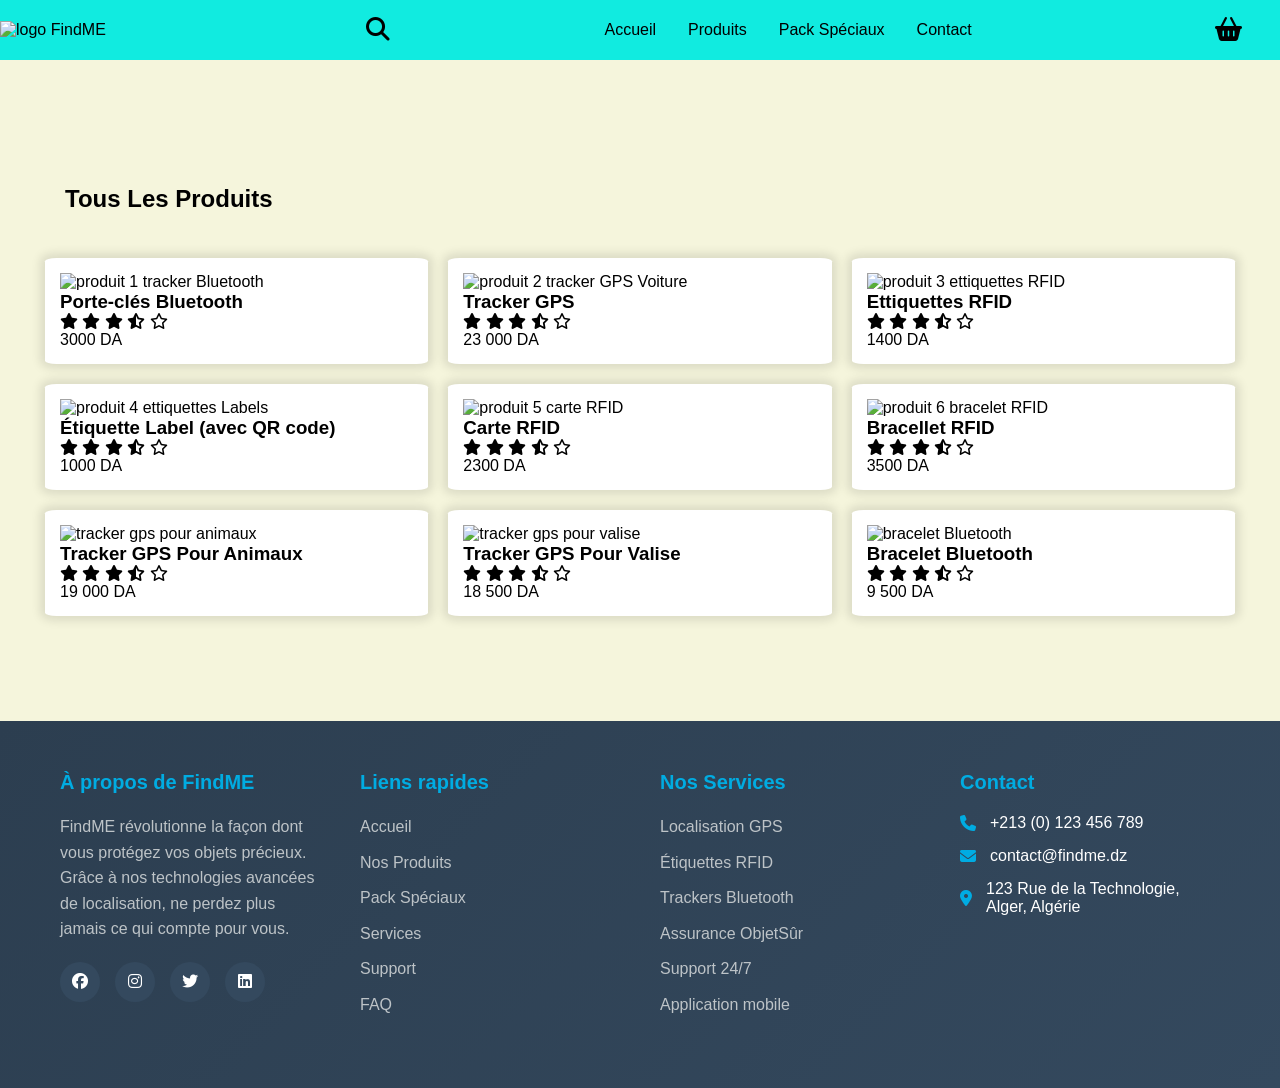
==== produit.html @ 4f5e7659 "Add files via upload" ====
<!DOCTYPE html>
<html lang="en">
<head>
    <meta charset="UTF-8">
    <meta name="viewport" content="width=device-width, initial-scale=1.0">
    <title>Produits_FindME</title>
    <link rel="stylesheet" href="https://cdnjs.cloudflare.com/ajax/libs/font-awesome/6.4.2/css/all.min.css" integrity="sha512-z3gLpd7yknf1YoNbCzqRKc4qyor8gaKU1qmn+CShxbuBusANI9QpRohGBreCFkKxLhei6S9CQXFEbbKuqLg0DA==" crossorigin="anonymous" referrerpolicy="no-referrer" />
    <link rel="stylesheet" type="text/css" href="produitStyle.css"> 
</head>
<body>
    <nav class="nav">
        <div class="logo"><img src="img/logo.png" alt="logo FindME"></div>
        
            <div class="search">
                <i class="fa-solid fa-magnifying-glass"></i>
            </div>
            <div class="searchZone">
                <form id="searchForm">
                    <input type="search" id="searchInput" placeholder="Rechercher des produits...">
                    <button type="submit" style="display:none"></button>
                </form>
            </div>
        
        <ul class="links">
            <li><a href="index.html">Accueil</a></li>
            <li><a href="produit.html">Produits</a></li>
            <li><a href="index.html#special-packs">Pack Spéciaux</a></li>
            <li><a href="#contact">Contact</a></li>
        </ul>
        <div class="shopping_btn">
            <i class="fa-solid fa-basket-shopping"></i>
        </div>
    
        <div class="toggle_btn">
            <i class="fa-solid fa-bars"></i>
        </div>
        <div class="dropdown_menu">
            <li><a href="index.html">Accueil</a></li>
            <li><a href="produit.html">Produits</a></li>
            <li><a href="index.html#special-packs">Pack Spéciaux</a></li>
            <li><a href="#contact">Contact</a></li>
        </div>
    </nav>
    <!--section meilleurs produits-->
    <section class="featured_products">
        <div class="container">
            <h1>
                Tous Les Produits
            </h1>
            <div class="row">
                <div class="col-1" id="produit-1">
                    <img src="img/Bluetooth_Porte-clé.png" alt="produit 1 tracker Bluetooth">
                    <h3>Porte-clés Bluetooth</h3>
                    <div class="ratting">
                        <i class="fa-solid fa-star" aria-hidden="true"></i>
                        <i class="fa-solid fa-star" aria-hidden="true"></i>
                        <i class="fa-solid fa-star" aria-hidden="true"></i>
                        <i class="fa-solid fa-star-half-stroke" aria-hidden="true"></i>
                        <i class="fa-regular fa-star" aria-hidden="true"></i>
                    </div>
                    <p>3000 DA</p>
                </div>
                <div class="col-1" id="produit-2">
                    <img src="img/GPS_voiture-removebg-preview.png" alt="produit 2 tracker GPS Voiture">
                    <h3>Tracker GPS </h3>
                    <div class="ratting">
                        <i class="fa-solid fa-star" aria-hidden="true"></i>
                        <i class="fa-solid fa-star" aria-hidden="true"></i>
                        <i class="fa-solid fa-star" aria-hidden="true"></i>
                        <i class="fa-solid fa-star-half-stroke" aria-hidden="true"></i>
                        <i class="fa-regular fa-star" aria-hidden="true"></i>
                    </div>
                    <p>23 000 DA</p>
                </div>
                <div class="col-1" id="produit-3">
                    <img src="img/RFID_Etiquette-removebg-preview.png" alt="produit 3 ettiquettes RFID ">
                    <h3>Ettiquettes RFID</h3>
                    <div class="ratting">
                        <i class="fa-solid fa-star" aria-hidden="true"></i>
                        <i class="fa-solid fa-star" aria-hidden="true"></i>
                        <i class="fa-solid fa-star" aria-hidden="true"></i>
                        <i class="fa-solid fa-star-half-stroke" aria-hidden="true"></i>
                        <i class="fa-regular fa-star" aria-hidden="true"></i>
                    </div>
                    <p>1400 DA</p>
                </div>
                <div class="col-1" id="produit-4">
                    <img src="img/RFID_Label-removebg-preview.png" alt="produit 4 ettiquettes Labels">
                    <h3>Étiquette Label (avec QR code)</h3>
                    <div class="ratting">
                        <i class="fa-solid fa-star" aria-hidden="true"></i>
                        <i class="fa-solid fa-star" aria-hidden="true"></i>
                        <i class="fa-solid fa-star" aria-hidden="true"></i>
                        <i class="fa-solid fa-star-half-stroke" aria-hidden="true"></i>
                        <i class="fa-regular fa-star" aria-hidden="true"></i>
                    </div>
                    <p>1000 DA</p>
                </div>
                <div class="col-1" id="produit-5">
                    <img src="img/RFID_carte-removebg-preview.png" alt="produit 5 carte RFID">
                    <h3>Carte RFID</h3>
                    <div class="ratting">
                        <i class="fa-solid fa-star" aria-hidden="true"></i>
                        <i class="fa-solid fa-star" aria-hidden="true"></i>
                        <i class="fa-solid fa-star" aria-hidden="true"></i>
                        <i class="fa-solid fa-star-half-stroke" aria-hidden="true"></i>
                        <i class="fa-regular fa-star" aria-hidden="true"></i>
                    </div>
                    <p>2300 DA</p>
                </div>
                <div class="col-1" id="produit-6">
                    <img src="img/RFID_Bracelet-removebg-preview.png" alt="produit 6 bracelet RFID">
                    <h3>Bracellet RFID</h3>
                    <div class="ratting">
                        <i class="fa-solid fa-star" aria-hidden="true"></i>
                        <i class="fa-solid fa-star" aria-hidden="true"></i>
                        <i class="fa-solid fa-star" aria-hidden="true"></i>
                        <i class="fa-solid fa-star-half-stroke" aria-hidden="true"></i>
                        <i class="fa-regular fa-star" aria-hidden="true"></i>
                    </div>
                    <p>3500 DA</p>
                </div>
                <div class="col-1" id="produit-7">
                    <img src="img/GPS_animaux-removebg-preview.png" alt="tracker gps pour animaux">
                    <h3>Tracker GPS Pour Animaux</h3>
                    <div class="ratting">
                        <i class="fa-solid fa-star" aria-hidden="true"></i>
                        <i class="fa-solid fa-star" aria-hidden="true"></i>
                        <i class="fa-solid fa-star" aria-hidden="true"></i>
                        <i class="fa-solid fa-star-half-stroke" aria-hidden="true"></i>
                        <i class="fa-regular fa-star" aria-hidden="true"></i>
                    </div>
                    <p>19 000 DA</p>
                </div>
                <div class="col-1" id="produit-8">
                    <img src="img/GPS_valise-removebg-preview.png" alt="tracker gps pour valise">
                    <h3>Tracker GPS Pour Valise</h3>
                    <div class="ratting">
                        <i class="fa-solid fa-star" aria-hidden="true"></i>
                        <i class="fa-solid fa-star" aria-hidden="true"></i>
                        <i class="fa-solid fa-star" aria-hidden="true"></i>
                        <i class="fa-solid fa-star-half-stroke" aria-hidden="true"></i>
                        <i class="fa-regular fa-star" aria-hidden="true"></i>
                    </div>
                    <p>18 500 DA</p>
                </div>
                <div class="col-1" id="produit-9">
                    <img src="img/Bluetooth_Bracelet-removebg-preview.png" alt="bracelet Bluetooth">
                    <h3>Bracelet Bluetooth</h3>
                    <div class="ratting">
                        <i class="fa-solid fa-star" aria-hidden="true"></i>
                        <i class="fa-solid fa-star" aria-hidden="true"></i>
                        <i class="fa-solid fa-star" aria-hidden="true"></i>
                        <i class="fa-solid fa-star-half-stroke" aria-hidden="true"></i>
                        <i class="fa-regular fa-star" aria-hidden="true"></i>
                    </div>
                    <p>9 500 DA</p>
                </div>
            </div>
        </div>
    </section>
    
    <!--fin de la  section meilleurs produits-->
    <!-- Modal pour les détails du produit -->
    <div id="productModal" class="modal">
        <div class="modal-content">
            <span class="close-btn">&times;</span>
            <div class="modal-body">
                <div class="modal-image">
                    <img id="modalProductImage" src="" alt="">
                </div>
                <div class="modal-details">
                    <h2 id="modalProductTitle"></h2>
                    <div class="ratting">
                        <i class="fa-solid fa-star"></i>
                        <i class="fa-solid fa-star"></i>
                        <i class="fa-solid fa-star"></i>
                        <i class="fa-solid fa-star-half-stroke"></i>
                        <i class="fa-regular fa-star"></i>
                    </div>
                    <p id="modalProductPrice" class="price"></p>
                    <div class="description">
                        <h3>Description</h3>
                        <p id="modalProductDescription"></p>
                    </div>
                    <div class="advantages">
                        <h3>Avantages</h3>
                        <ul id="modalProductAdvantages"></ul>
                    </div>
                    <button class="add-to-cart">Ajouter au panier</button>
                </div>
            </div>
        </div>
    </div>
    <!-- Panier -->
    <div class="cart-overlay">
        <div class="cart">
            <span class="close-cart">&times;</span>
            <h2>Votre Panier</h2>
            <div class="cart-content">
                <!-- Les articles du panier seront ajoutés ici dynamiquement -->
            </div>
            <div class="cart-footer">
                <h3>Total: <span class="cart-total">0 DA</span></h3>
                <button class="clear-cart">Vider le panier</button>
                <button class="checkout">Passer la commande</button>
            </div>
        </div>
    </div>
    <!-- Footer -->
    <footer id="contact">
        <div class="footer-container">
            <div class="footer-content">
                <!-- À propos -->
                <div class="footer-section">
                    <h3>À propos de FindME</h3>
                    <p>FindME révolutionne la façon dont vous protégez vos objets précieux. Grâce à nos technologies avancées de localisation, ne perdez plus jamais ce qui compte pour vous.</p>
                    <div class="social-links">
                        <a href="#"><i class="fa-brands fa-facebook"></i></a>
                        <a href="#"><i class="fa-brands fa-instagram"></i></a>
                        <a href="#"><i class="fa-brands fa-twitter"></i></a>
                        <a href="#"><i class="fa-brands fa-linkedin"></i></a>
                    </div>
                </div>

                <!-- Liens rapides -->
                <div class="footer-section">
                    <h3>Liens rapides</h3>
                    <ul>
                        <li><a href="index.html">Accueil</a></li>
                        <li><a href="#produits">Nos Produits</a></li>
                        <li><a href="#special-packs">Pack Spéciaux</a></li>
                        <li><a href="#services">Services</a></li>
                        <li><a href="#support">Support</a></li>
                        <li><a href="#faq">FAQ</a></li>
                    </ul>
                </div>

                <!-- Services -->
                <div class="footer-section">
                    <h3>Nos Services</h3>
                    <ul>
                        <li><a href="#">Localisation GPS</a></li>
                        <li><a href="#">Étiquettes RFID</a></li>
                        <li><a href="#">Trackers Bluetooth</a></li>
                        <li><a href="#">Assurance ObjetSûr</a></li>
                        <li><a href="#">Support 24/7</a></li>
                        <li><a href="#">Application mobile</a></li>
                    </ul>
                </div>

                <!-- Contact -->
                <div class="footer-section">
                    <h3>Contact</h3>
                    <div class="contact-item">
                        <i class="fa-solid fa-phone"></i>
                        <span>+213 (0) 123 456 789</span>
                    </div>
                    <div class="contact-item">
                        <i class="fa-solid fa-envelope"></i>
                        <span>contact@findme.dz</span>
                    </div>
                    <div class="contact-item">
                        <i class="fa-solid fa-location-dot"></i>
                        <span>123 Rue de la Technologie, Alger, Algérie</span>
                    </div>
                </div>
            </div>
        </div>
    </footer>
    <!-- Importation du fichier JS principal -->
    <script src="carte.js"></script>
    <script>
        document.addEventListener('DOMContentLoaded', function() {
            // Corrige le décalage immédiatement
            if(window.location.hash) {
                const target = document.querySelector(window.location.hash);
                if(target) {
                    window.scrollTo({
                        top: target.offsetTop - 100,
                        behavior: 'instant'
                    });
                }
            }

            // Gestion du menu hamburger
            const toggleBtn = document.querySelector('.toggle_btn');
            const toggleBtnIcon = document.querySelector('.toggle_btn i');
            const dropdownMenu = document.querySelector('.dropdown_menu');
        
            // Gestion de la recherche
            const searchButton = document.querySelector('.search');
            const searchIcon = document.querySelector('.search i');
            const searchZone = document.querySelector('.searchZone');
            const searchInput = document.getElementById('searchInput');
            
            // Initialisation - La barre de recherche est fermée au départ
            searchZone.style.display = 'none';
            
            // Toggle du menu hamburger
            if (toggleBtn) {
                toggleBtn.addEventListener('click', function() {
                    dropdownMenu.classList.toggle('open');
                    const isOpen = dropdownMenu.classList.contains('open');
                    
                    toggleBtnIcon.className = isOpen
                        ? 'fa-solid fa-xmark'
                        : 'fa-solid fa-bars';
                });
            }
            
            // Fonction pour fermer la barre de recherche
            function closeSearchBar() {
                searchZone.style.display = 'none';
                searchIcon.className = 'fa-solid fa-magnifying-glass';
                // Supprimer les résultats s'ils existent
                const existingResults = document.getElementById('searchResults');
                if (existingResults) {
                    existingResults.remove();
                }
            }
            
            // Fonction pour ouvrir la barre de recherche
            function openSearchBar() {
                searchZone.style.display = 'block';
                searchIcon.className = 'fa-solid fa-xmark';
                searchInput.focus();
            }
            
            // Toggle de la barre de recherche
            if (searchButton) {
                searchButton.addEventListener('click', function(e) {
                    e.stopPropagation(); // Empêche la propagation du clic
                    if (searchZone.style.display === 'none') {
                        openSearchBar();
                    } else {
                        closeSearchBar();
                    }
                });
            }
            
            // Gestion de la soumission du formulaire de recherche
            const searchForm = document.getElementById('searchForm');
            if (searchForm) {
                searchForm.addEventListener('submit', function(e) {
                    e.preventDefault();
                    const query = searchInput.value;
                    if (query.trim() !== '') {
                        filterProducts(query);
                    }
                });
            }
            
            // Recherche en temps réel lors de la saisie
            if (searchInput) {
                searchInput.addEventListener('input', function() {
                    const query = this.value;
                    if (query.trim() === '') {
                        // Réinitialiser l'affichage de tous les produits
                        document.querySelectorAll('.col-1').forEach(product => {
                            product.style.display = 'block';
                        });
                        return;
                    }
                    
                    filterProducts(query);
                });
            }
            
            // Fermer la recherche en cliquant en dehors
            document.addEventListener('click', function(e) {
                if (!searchZone.contains(e.target) && !searchButton.contains(e.target)) {
                    closeSearchBar();
                }
            });
            
            // Empêcher la fermeture lors d'un clic sur la zone de recherche
            searchZone.addEventListener('click', function(e) {
                e.stopPropagation();
            });

            // Gestion des liens internes
            document.querySelectorAll('a[href^="#produit-"]').forEach(link => {
                link.addEventListener('click', function(e) {
                    const targetId = this.getAttribute('href');
                    const target = document.querySelector(targetId);
                    if(target) {
                        e.preventDefault();
                        window.scrollTo({
                            top: target.offsetTop -100,
                            behavior: 'smooth'
                        });
                        // Mise à jour de l'URL sans rechargement
                        history.pushState(null, null, targetId);
                    }
                });
            });
            
            // Gestion des clics sur les produits
            document.querySelectorAll('.col-1').forEach((product, index) => {
                product.addEventListener('click', () => {
                    const modal = document.getElementById('productModal');
                    const productData = products[index];
                    
                    // Vérifier que productData existe
                    if (productData) {
                        // Remplir le modal avec les données du produit
                        document.getElementById('modalProductImage').src = productData.image;
                        document.getElementById('modalProductTitle').textContent = productData.title;
                        document.getElementById('modalProductPrice').textContent = productData.price;
                        document.getElementById('modalProductDescription').textContent = productData.description;
                        
                        const advantagesList = document.getElementById('modalProductAdvantages');
                        advantagesList.innerHTML = '';
                        productData.advantages.forEach(advantage => {
                            const li = document.createElement('li');
                            li.textContent = advantage;
                            advantagesList.appendChild(li);
                        });
                        
                        // Afficher le modal
                        modal.style.display = 'block';
                    } else {
                        console.error('Données du produit introuvables pour l\'index:', index);
                    }
                });
            });
            
            // Fermer le modal
            const closeBtn = document.querySelector('.close-btn');
            if (closeBtn) {
                closeBtn.addEventListener('click', () => {
                    document.getElementById('productModal').style.display = 'none';
                });
            }
            
            // Fermer le modal si on clique en dehors
            window.addEventListener('click', (event) => {
                const modal = document.getElementById('productModal');
                if (event.target === modal) {
                    modal.style.display = 'none';
                }
            });
            
            // Gestion du bouton "Ajouter au panier"
            const addToCartBtn = document.querySelector('.add-to-cart');
            if (addToCartBtn) {
                addToCartBtn.addEventListener('click', () => {
                    const modalTitle = document.getElementById('modalProductTitle').textContent;
                    const product = products.find(p => p.title === modalTitle);
    
                    if (product) {
                        addToCart(product);
                        document.getElementById('productModal').style.display = 'none';
                        alert('Produit ajouté au panier !');
                    }
                });
            }
            
            // Initialisation du panier
            initCart();
        });
        
        // Fonction de filtrage des produits
        function filterProducts(searchTerm) {
            const productElements = document.querySelectorAll('.col-1');
            const searchLower = searchTerm.toLowerCase();
            
            productElements.forEach(product => {
                const productTitle = product.querySelector('h3').textContent.toLowerCase();
                
                if (productTitle.includes(searchLower)) {
                    product.style.display = 'block';
                } else {
                    product.style.display = 'none';
                }
            });
        }
    </script>
</body>
</html>
---- produitStyle.css ----
*{
    margin: 0;
    padding: 0;
    box-sizing: border-box;
    font-family:Verdana, Geneva, Tahoma, sans-serif;
}
body{
    height: 100vh;
    background-color: beige;
}
li{
    list-style: none;
}
a{
    text-decoration:none;
    color: black;
    font-size: 1rem;
}
a:hover{
    text-decoration: underline;
    color: rgb(30, 121, 240);
}

nav{
    padding: 1rem 0; /* Espace vertical uniquement */
    width: 100%;
    height: 60px;
    max-width: 1800px;
    margin:0%;
    display: flex;
    align-items: center;
    justify-content: space-between;
    background-color: rgb(17, 235, 224);

}

.logo img{
    width: 200px;   /* Ajustez cette valeur selon vos besoins */
    height: auto;  /* Garde les proportions originales */
    display: block;
}
/* Style pour les résultats de recherche */
#searchResults {
    position: absolute;
    top: 100%; /* Place les résultats juste en dessous du champ de recherche */
    left: 0;
    width: 100%;
    max-height: 400px;
    overflow-y: auto;
    background-color: white;
    border: 1px solid #ddd;
    border-radius: 0 0 4px 4px;
    box-shadow: 0 4px 8px rgba(0,0,0,0.1);
    z-index: 1000;
    margin-top: 5px;
}

#searchResults h4 {
    background-color: #f8f9fa;
    color: #333;
    font-size: 16px;
}

#searchResults div {
    transition: background-color 0.2s;
}

#searchResults div:hover {
    background-color: #f0f0f0;
}
.nav .search-container {
    display: flex;
    align-items: center;
    position: relative;
}

.nav .searchZone {
    position: relative;
    display: flex;
    align-items: center;
}
/* Stylez correctement la barre de recherche */
.nav .search {
    color: black;
    font-size: 1.5rem;
    cursor: pointer;
    margin-right: 10px;
    width: 1.5rem;
    text-align: center;
}



.nav .searchZone.open {
    display: flex;
}

.searchZone input[type="search"] {
    padding: 8px 15px;
    border: 1px solid #ddd;
    border-radius: 20px;
    width: 200px;
    transition: width 0.3s;
}

.nav .searchZone input.open {
    display: inline-block;

}
.searchZone input[type="search"]:focus {
    width: 250px;
    outline: none;
    border-color: #4a90e2;
}


.nav .links{
    display: flex;
    gap: 2rem;
    padding: 3%;
}
.nav .toggle_btn{
color: white;
font-size: 1.5rem;
padding: 3%;
cursor: pointer;
display: none;
}
.nav .shopping_btn{
    color: black;
    font-size: 1.5rem;
    cursor: pointer;
    padding: 3%;
}

/*dropdown menus*/
.dropdown_menu{
    display: none;
    position: absolute;
    right: 2rem;
    top: 60px;
    height: 0;
    width: 300px;
    background: rgba(255,255,255,0.1);
    backdrop-filter: blur(15px);
    border-radius: 10px;
    overflow: hidden;
    transition: height 0.2s cubic-bezier(0.175, 0.885, 0.32, 1.275);
}
.dropdown_menu.open{
        height: 240px;
}
.dropdown_menu li{
        padding: 0.7rem;
        display: flex;
        align-items: center;
        justify-content: center;
}
/*section tous les produits */
.featured_products{
    margin: 20px;
    margin-top: 80px;
    display: flex;
    flex-direction: column;
    justify-content: center;
    align-items: center;
}
.container{
    padding: 25px;
    display: flex;
    flex-direction: column;
    justify-content: center;

}
.container h1{
    margin: 20px;
    padding-bottom: 25px;
}
.container .row {
    display: flex;
    flex-wrap: wrap; /* Permet le retour à la ligne */
    justify-content: center; /* Centre les éléments au lieu de space-between */
    gap: 20px; /* Espacement entre les produits */
}


.col-1{
    background-color: white;
    box-shadow: 0 0 10px 5px rgba(0, 0, 0, 0.1);
    border-radius: 3%;
    flex: 1; /* Permet aux éléments de grandir */
    min-width: 350px; /* Largeur minimale avant retour à la ligne */
    max-width: 450px; /* Largeur maximale */
    padding: 15px;
    flex-direction: column;
    justify-content: center;
    box-sizing: border-box;
    transition: transform 0.4s;
    
}
.col-1 img{
    width: 100%; /* L'image prend toute la largeur de sa colonne */
    height: auto; /* Maintient les proportions */
    max-height: 200px; /* Hauteur maximale */
    object-fit: contain; /* Garantit que l'image est entièrement visible */
    
}
.col-1:hover{
    transform: translateY(-15px);
    cursor: pointer;
}
/* Styles pour le modal */
.modal {
    display: none;
    position: fixed;
    z-index: 1000;
    left: 0;
    top: 0;
    width: 100%;
    height: 100%;
    background-color: rgba(0, 0, 0, 0.7);
    overflow: auto;
}

.modal-content {
    background-color: #fefefe;
    margin: 5% auto;
    padding: 20px;
    border-radius: 10px;
    width: 80%;
    max-width: 900px;
    position: relative;
}

.close-btn {
    position: absolute;
    right: 20px;
    top: 10px;
    font-size: 28px;
    font-weight: bold;
    cursor: pointer;
}

.modal-body {
    display: flex;
    gap: 30px;
}

.modal-image {
    flex: 1;
}

.modal-image img {
    width: 100%;
    max-height: 400px;
    object-fit: contain;
}

.modal-details {
    flex: 1;
}

.price {
    font-size: 1.5rem;
    color: orange;
    font-weight: bold;
    margin: 15px 0;
}

.description, .advantages {
    margin: 20px 0;
}

.add-to-cart {
    background-color: orange;
    color: white;
    border: none;
    padding: 12px 25px;
    font-size: 1rem;
    border-radius: 5px;
    cursor: pointer;
    transition: background-color 0.3s;
}

.add-to-cart:hover {
    background-color: darkorange;
}
/* Styles pour le panier */
.cart-overlay {
    position: fixed;
    top: 0;
    right: 0;
    width: 100%;
    height: 100%;
    background-color: rgba(0, 0, 0, 0.5);
    z-index: 999;
    visibility: hidden;
    transition: all 0.3s ease;
}

.cart {
    position: fixed;
    top: 0;
    right: 0;
    width: 400px;
    height: 100%;
    background: #fff;
    box-shadow: -5px 0 15px rgba(0, 0, 0, 0.1);
    overflow-y: auto;
    transform: translateX(100%);
    transition: all 0.3s ease;
    z-index: 1000;
}

.cart-overlay.show {
    visibility: visible;
}

.cart.show {
    transform: translateX(0);
}

.close-cart {
    position: absolute;
    top: 15px;
    right: 15px;
    font-size: 24px;
    cursor: pointer;
}

.cart h2 {
    text-align: center;
    padding: 20px 0;
    border-bottom: 1px solid #eee;
}

.cart-content {
    padding: 20px;
}

.cart-item {
    display: flex;
    align-items: center;
    margin-bottom: 15px;
    border-bottom: 1px solid #eee;
    padding-bottom: 15px;
}

.cart-item img {
    width: 70px;
    height: 70px;
    object-fit: cover;
    margin-right: 15px;
}

.cart-item-details {
    flex: 1;
}

.cart-item-details h4 {
    margin: 0 0 5px 0;
}

.cart-item-details p {
    margin: 0;
}

.remove-item {
    color: #ff0000;
    cursor: pointer;
    background: none;
    border: none;
    font-size: 16px;
}

.cart-footer {
    padding: 20px;
    border-top: 1px solid #eee;
}

.cart-footer h3 {
    margin-bottom: 15px;
    text-align: right;
}

.clear-cart, .checkout {
    width: 100%;
    padding: 10px;
    margin-bottom: 10px;
    border: none;
    border-radius: 5px;
    cursor: pointer;
}

.clear-cart {
    background-color: #f8f8f8;
    color: #333;
}

.checkout {
    background-color: #4CAF50;
    color: white;
}
  
/* Footer Styles */
footer {
    background: linear-gradient(135deg, #2c3e50 0%, #34495e 100%);
    color: white;
    padding: 50px 0 20px;
    margin-top: 80px;
}

.footer-container {
    max-width: 1200px;
    margin: 0 auto;
    padding: 0 20px;
}

.footer-content {
    display: grid;
    grid-template-columns: repeat(auto-fit, minmax(250px, 1fr));
    gap: 40px;
    margin-bottom: 40px;
}

.footer-section h3 {
    color: #00ace2;
    margin-bottom: 20px;
    font-size: 20px;
}

.footer-section p,
.footer-section li {
    margin-bottom: 10px;
    color: #bdc3c7;
    line-height: 1.6;
}

.footer-section ul {
    list-style: none;
}

.footer-section ul li a {
    color: #bdc3c7;
    text-decoration: none;
    transition: color 0.3s ease;
}

.footer-section ul li a:hover {
    color: #00ace2;
}

.footer-section .contact-item {
    display: flex;
    align-items: center;
    margin-bottom: 15px;
}

.footer-section .contact-item i {
    color: #00ace2;
    margin-right: 10px;
    width: 20px;
}

.social-links {
    display: flex;
    gap: 15px;
    margin-top: 20px;
}

.social-links a {
    display: inline-block;
    width: 40px;
    height: 40px;
    background: #34495e;
    border-radius: 50%;
    text-align: center;
    line-height: 40px;
    color: white;
    transition: all 0.3s ease;
}

.social-links a:hover {
    background: #00ace2;
    transform: translateY(-3px);
}

.footer-bottom {
    border-top: 1px solid #34495e;
    padding-top: 20px;
    text-align: center;
}

.footer-bottom p {
    color: #bdc3c7;
    margin: 0;
}


/*responsive display*/
@media (max-width: 768px) {
    .search-container {
        margin-right: auto;
    }
    
    .searchZone input.open {
        width: 150px;
    }
    .col-1 {
        min-width: 150px;
        max-width: 100%;
    }
    .modal-body {
        flex-direction: column;
    }
    
    .modal-content {
        width: 95%;
        margin: 10% auto;
    }
}
@media(max-width: 992px){
    .nav .links{
        display: none;
    }

    .nav .toggle_btn{
        display: block;
    }
    .dropdown_menu{
        display: block;
    }
    
    
}
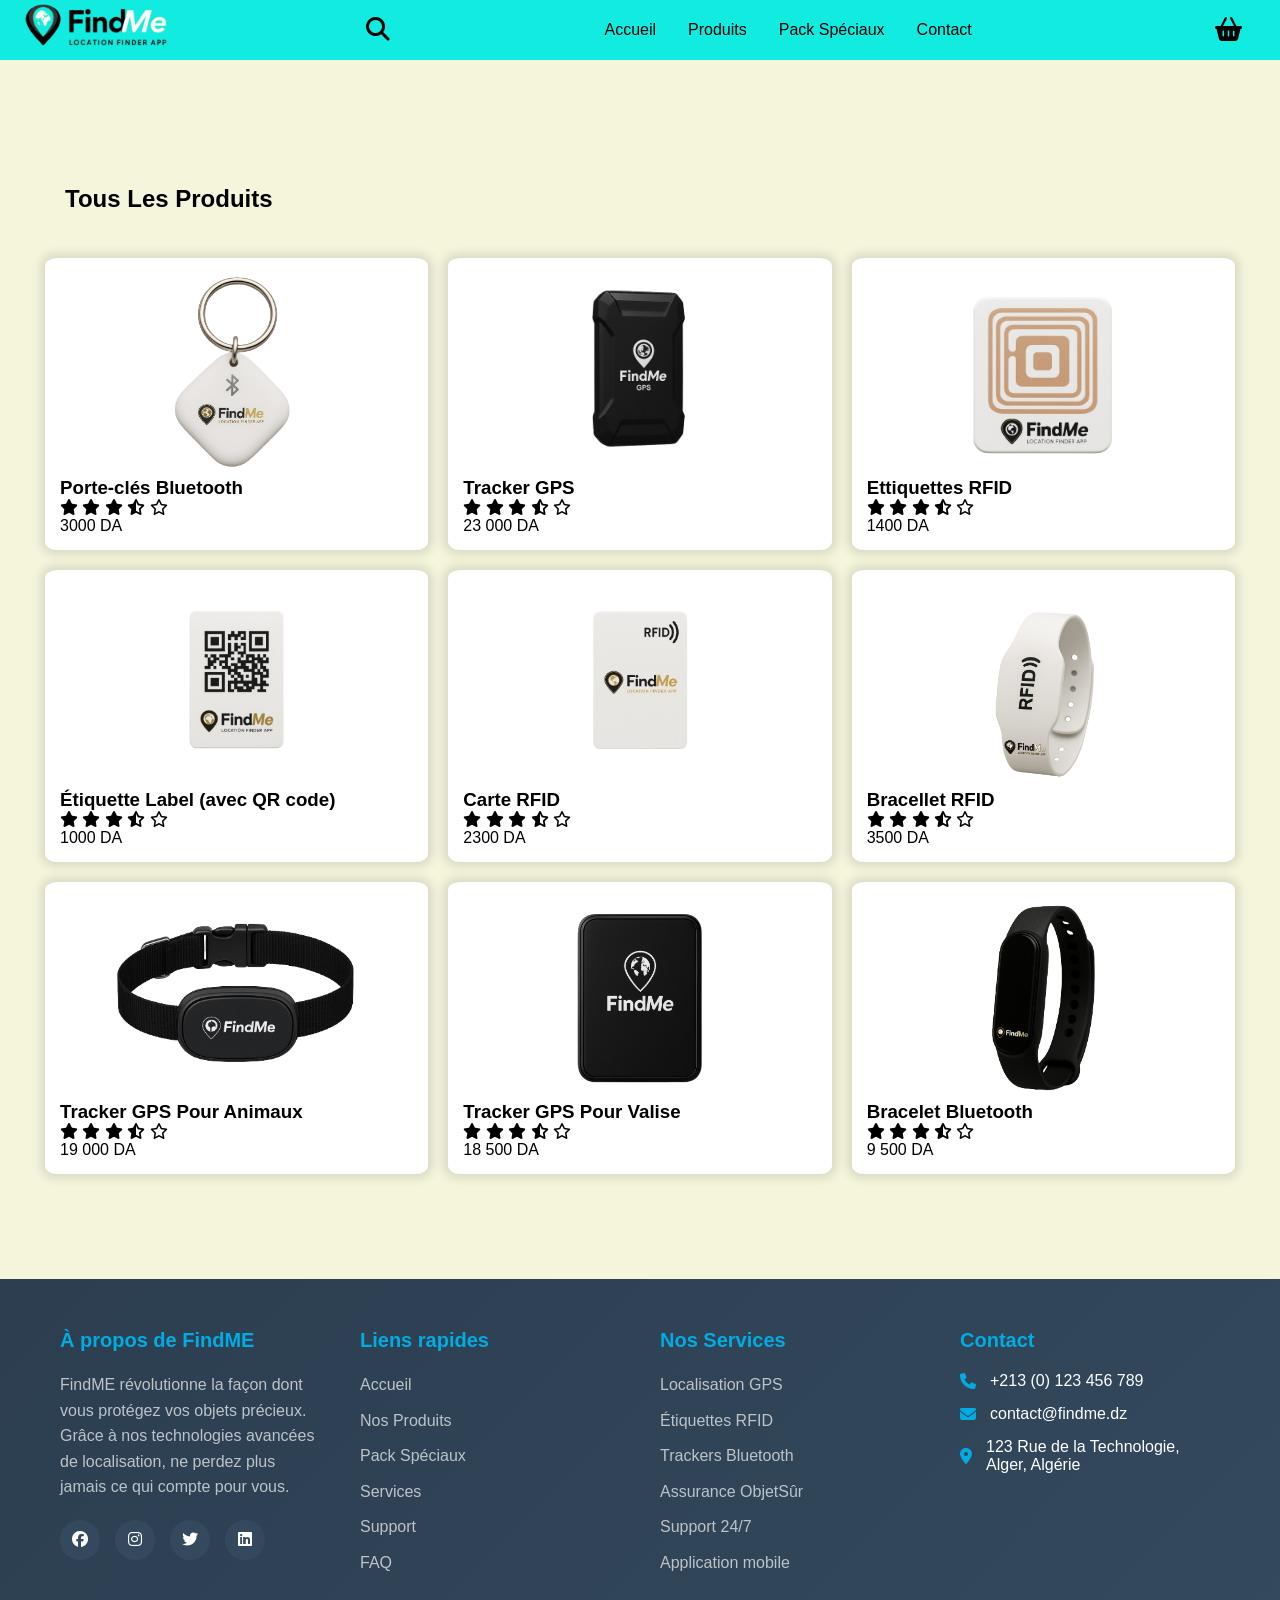
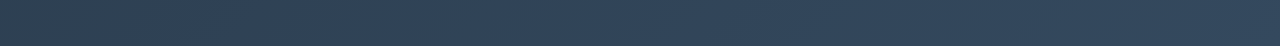
==== commit 36eb180c: "Organisation en img/, css/, js/ et corrections - Images rangées dans img/ (le code les y cherchait)," ====
--- a/produit.html
+++ b/produit.html
@@ -5,7 +5,7 @@
     <meta name="viewport" content="width=device-width, initial-scale=1.0">
     <title>Produits_FindME</title>
     <link rel="stylesheet" href="https://cdnjs.cloudflare.com/ajax/libs/font-awesome/6.4.2/css/all.min.css" integrity="sha512-z3gLpd7yknf1YoNbCzqRKc4qyor8gaKU1qmn+CShxbuBusANI9QpRohGBreCFkKxLhei6S9CQXFEbbKuqLg0DA==" crossorigin="anonymous" referrerpolicy="no-referrer" />
-    <link rel="stylesheet" type="text/css" href="produitStyle.css"> 
+    <link rel="stylesheet" type="text/css" href="css/produitStyle.css"> 
 </head>
 <body>
     <nav class="nav">
@@ -269,7 +269,7 @@
         </div>
     </footer>
     <!-- Importation du fichier JS principal -->
-    <script src="carte.js"></script>
+    <script src="js/carte.js"></script>
     <script>
         document.addEventListener('DOMContentLoaded', function() {
             // Corrige le décalage immédiatement
--- a/css/produitStyle.css
+++ b/css/produitStyle.css
@@ -0,0 +1,535 @@
+*{
+    margin: 0;
+    padding: 0;
+    box-sizing: border-box;
+    font-family:Verdana, Geneva, Tahoma, sans-serif;
+}
+body{
+    height: 100vh;
+    background-color: beige;
+}
+li{
+    list-style: none;
+}
+a{
+    text-decoration:none;
+    color: black;
+    font-size: 1rem;
+}
+a:hover{
+    text-decoration: underline;
+    color: rgb(30, 121, 240);
+}
+
+nav{
+    padding: 1rem 0; /* Espace vertical uniquement */
+    width: 100%;
+    height: 60px;
+    max-width: 1800px;
+    margin:0%;
+    display: flex;
+    align-items: center;
+    justify-content: space-between;
+    background-color: rgb(17, 235, 224);
+
+}
+
+.logo img{
+    width: 200px;   /* Ajustez cette valeur selon vos besoins */
+    height: auto;  /* Garde les proportions originales */
+    display: block;
+}
+/* Style pour les résultats de recherche */
+#searchResults {
+    position: absolute;
+    top: 100%; /* Place les résultats juste en dessous du champ de recherche */
+    left: 0;
+    width: 100%;
+    max-height: 400px;
+    overflow-y: auto;
+    background-color: white;
+    border: 1px solid #ddd;
+    border-radius: 0 0 4px 4px;
+    box-shadow: 0 4px 8px rgba(0,0,0,0.1);
+    z-index: 1000;
+    margin-top: 5px;
+}
+
+#searchResults h4 {
+    background-color: #f8f9fa;
+    color: #333;
+    font-size: 16px;
+}
+
+#searchResults div {
+    transition: background-color 0.2s;
+}
+
+#searchResults div:hover {
+    background-color: #f0f0f0;
+}
+.nav .search-container {
+    display: flex;
+    align-items: center;
+    position: relative;
+}
+
+.nav .searchZone {
+    position: relative;
+    display: flex;
+    align-items: center;
+}
+/* Stylez correctement la barre de recherche */
+.nav .search {
+    color: black;
+    font-size: 1.5rem;
+    cursor: pointer;
+    margin-right: 10px;
+    width: 1.5rem;
+    text-align: center;
+}
+
+
+
+.nav .searchZone.open {
+    display: flex;
+}
+
+.searchZone input[type="search"] {
+    padding: 8px 15px;
+    border: 1px solid #ddd;
+    border-radius: 20px;
+    width: 200px;
+    transition: width 0.3s;
+}
+
+.nav .searchZone input.open {
+    display: inline-block;
+
+}
+.searchZone input[type="search"]:focus {
+    width: 250px;
+    outline: none;
+    border-color: #4a90e2;
+}
+
+
+.nav .links{
+    display: flex;
+    gap: 2rem;
+    padding: 3%;
+}
+.nav .toggle_btn{
+color: white;
+font-size: 1.5rem;
+padding: 3%;
+cursor: pointer;
+display: none;
+}
+.nav .shopping_btn{
+    color: black;
+    font-size: 1.5rem;
+    cursor: pointer;
+    padding: 3%;
+}
+
+/*dropdown menus*/
+.dropdown_menu{
+    display: none;
+    position: absolute;
+    right: 2rem;
+    top: 60px;
+    height: 0;
+    width: 300px;
+    background: rgba(255,255,255,0.1);
+    backdrop-filter: blur(15px);
+    border-radius: 10px;
+    overflow: hidden;
+    transition: height 0.2s cubic-bezier(0.175, 0.885, 0.32, 1.275);
+}
+.dropdown_menu.open{
+        height: 240px;
+}
+.dropdown_menu li{
+        padding: 0.7rem;
+        display: flex;
+        align-items: center;
+        justify-content: center;
+}
+/*section tous les produits */
+.featured_products{
+    margin: 20px;
+    margin-top: 80px;
+    display: flex;
+    flex-direction: column;
+    justify-content: center;
+    align-items: center;
+}
+.container{
+    padding: 25px;
+    display: flex;
+    flex-direction: column;
+    justify-content: center;
+
+}
+.container h1{
+    margin: 20px;
+    padding-bottom: 25px;
+}
+.container .row {
+    display: flex;
+    flex-wrap: wrap; /* Permet le retour à la ligne */
+    justify-content: center; /* Centre les éléments au lieu de space-between */
+    gap: 20px; /* Espacement entre les produits */
+}
+
+
+.col-1{
+    background-color: white;
+    box-shadow: 0 0 10px 5px rgba(0, 0, 0, 0.1);
+    border-radius: 3%;
+    flex: 1; /* Permet aux éléments de grandir */
+    min-width: 350px; /* Largeur minimale avant retour à la ligne */
+    max-width: 450px; /* Largeur maximale */
+    padding: 15px;
+    flex-direction: column;
+    justify-content: center;
+    box-sizing: border-box;
+    transition: transform 0.4s;
+    
+}
+.col-1 img{
+    width: 100%; /* L'image prend toute la largeur de sa colonne */
+    height: auto; /* Maintient les proportions */
+    max-height: 200px; /* Hauteur maximale */
+    object-fit: contain; /* Garantit que l'image est entièrement visible */
+    
+}
+.col-1:hover{
+    transform: translateY(-15px);
+    cursor: pointer;
+}
+/* Styles pour le modal */
+.modal {
+    display: none;
+    position: fixed;
+    z-index: 1000;
+    left: 0;
+    top: 0;
+    width: 100%;
+    height: 100%;
+    background-color: rgba(0, 0, 0, 0.7);
+    overflow: auto;
+}
+
+.modal-content {
+    background-color: #fefefe;
+    margin: 5% auto;
+    padding: 20px;
+    border-radius: 10px;
+    width: 80%;
+    max-width: 900px;
+    position: relative;
+}
+
+.close-btn {
+    position: absolute;
+    right: 20px;
+    top: 10px;
+    font-size: 28px;
+    font-weight: bold;
+    cursor: pointer;
+}
+
+.modal-body {
+    display: flex;
+    gap: 30px;
+}
+
+.modal-image {
+    flex: 1;
+}
+
+.modal-image img {
+    width: 100%;
+    max-height: 400px;
+    object-fit: contain;
+}
+
+.modal-details {
+    flex: 1;
+}
+
+.price {
+    font-size: 1.5rem;
+    color: orange;
+    font-weight: bold;
+    margin: 15px 0;
+}
+
+.description, .advantages {
+    margin: 20px 0;
+}
+
+.add-to-cart {
+    background-color: orange;
+    color: white;
+    border: none;
+    padding: 12px 25px;
+    font-size: 1rem;
+    border-radius: 5px;
+    cursor: pointer;
+    transition: background-color 0.3s;
+}
+
+.add-to-cart:hover {
+    background-color: darkorange;
+}
+/* Styles pour le panier */
+.cart-overlay {
+    position: fixed;
+    top: 0;
+    right: 0;
+    width: 100%;
+    height: 100%;
+    background-color: rgba(0, 0, 0, 0.5);
+    z-index: 999;
+    visibility: hidden;
+    transition: all 0.3s ease;
+}
+
+.cart {
+    position: fixed;
+    top: 0;
+    right: 0;
+    width: 400px;
+    height: 100%;
+    background: #fff;
+    box-shadow: -5px 0 15px rgba(0, 0, 0, 0.1);
+    overflow-y: auto;
+    transform: translateX(100%);
+    transition: all 0.3s ease;
+    z-index: 1000;
+}
+
+.cart-overlay.show {
+    visibility: visible;
+}
+
+.cart.show {
+    transform: translateX(0);
+}
+
+.close-cart {
+    position: absolute;
+    top: 15px;
+    right: 15px;
+    font-size: 24px;
+    cursor: pointer;
+}
+
+.cart h2 {
+    text-align: center;
+    padding: 20px 0;
+    border-bottom: 1px solid #eee;
+}
+
+.cart-content {
+    padding: 20px;
+}
+
+.cart-item {
+    display: flex;
+    align-items: center;
+    margin-bottom: 15px;
+    border-bottom: 1px solid #eee;
+    padding-bottom: 15px;
+}
+
+.cart-item img {
+    width: 70px;
+    height: 70px;
+    object-fit: cover;
+    margin-right: 15px;
+}
+
+.cart-item-details {
+    flex: 1;
+}
+
+.cart-item-details h4 {
+    margin: 0 0 5px 0;
+}
+
+.cart-item-details p {
+    margin: 0;
+}
+
+.remove-item {
+    color: #ff0000;
+    cursor: pointer;
+    background: none;
+    border: none;
+    font-size: 16px;
+}
+
+.cart-footer {
+    padding: 20px;
+    border-top: 1px solid #eee;
+}
+
+.cart-footer h3 {
+    margin-bottom: 15px;
+    text-align: right;
+}
+
+.clear-cart, .checkout {
+    width: 100%;
+    padding: 10px;
+    margin-bottom: 10px;
+    border: none;
+    border-radius: 5px;
+    cursor: pointer;
+}
+
+.clear-cart {
+    background-color: #f8f8f8;
+    color: #333;
+}
+
+.checkout {
+    background-color: #4CAF50;
+    color: white;
+}
+  
+/* Footer Styles */
+footer {
+    background: linear-gradient(135deg, #2c3e50 0%, #34495e 100%);
+    color: white;
+    padding: 50px 0 20px;
+    margin-top: 80px;
+}
+
+.footer-container {
+    max-width: 1200px;
+    margin: 0 auto;
+    padding: 0 20px;
+}
+
+.footer-content {
+    display: grid;
+    grid-template-columns: repeat(auto-fit, minmax(250px, 1fr));
+    gap: 40px;
+    margin-bottom: 40px;
+}
+
+.footer-section h3 {
+    color: #00ace2;
+    margin-bottom: 20px;
+    font-size: 20px;
+}
+
+.footer-section p,
+.footer-section li {
+    margin-bottom: 10px;
+    color: #bdc3c7;
+    line-height: 1.6;
+}
+
+.footer-section ul {
+    list-style: none;
+}
+
+.footer-section ul li a {
+    color: #bdc3c7;
+    text-decoration: none;
+    transition: color 0.3s ease;
+}
+
+.footer-section ul li a:hover {
+    color: #00ace2;
+}
+
+.footer-section .contact-item {
+    display: flex;
+    align-items: center;
+    margin-bottom: 15px;
+}
+
+.footer-section .contact-item i {
+    color: #00ace2;
+    margin-right: 10px;
+    width: 20px;
+}
+
+.social-links {
+    display: flex;
+    gap: 15px;
+    margin-top: 20px;
+}
+
+.social-links a {
+    display: inline-block;
+    width: 40px;
+    height: 40px;
+    background: #34495e;
+    border-radius: 50%;
+    text-align: center;
+    line-height: 40px;
+    color: white;
+    transition: all 0.3s ease;
+}
+
+.social-links a:hover {
+    background: #00ace2;
+    transform: translateY(-3px);
+}
+
+.footer-bottom {
+    border-top: 1px solid #34495e;
+    padding-top: 20px;
+    text-align: center;
+}
+
+.footer-bottom p {
+    color: #bdc3c7;
+    margin: 0;
+}
+
+
+/*responsive display*/
+@media (max-width: 768px) {
+    .search-container {
+        margin-right: auto;
+    }
+    
+    .searchZone input.open {
+        width: 150px;
+    }
+    .col-1 {
+        min-width: 150px;
+        max-width: 100%;
+    }
+    .modal-body {
+        flex-direction: column;
+    }
+    
+    .modal-content {
+        width: 95%;
+        margin: 10% auto;
+    }
+}
+@media(max-width: 992px){
+    .nav .links{
+        display: none;
+    }
+
+    .nav .toggle_btn{
+        display: block;
+    }
+    .dropdown_menu{
+        display: block;
+    }
+    
+    
+}
